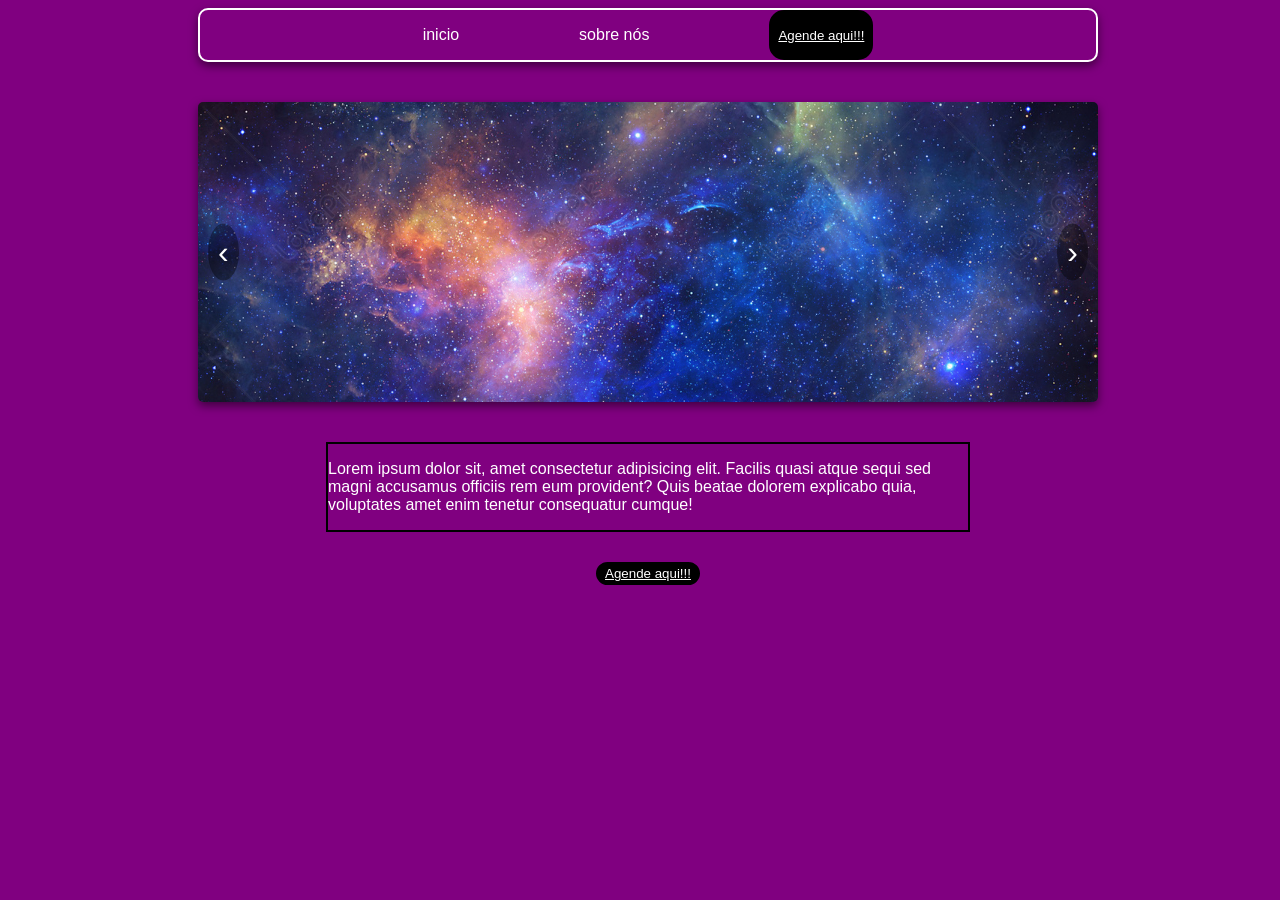
==== HTML/index.html @ 226d3f22 "primeiro commit" ====
<!DOCTYPE html>
<html lang="pt-br">
<head>
    <meta charset="UTF-8">
    <meta name="viewport" content="width=device-width, initial-scale=1.0">
    <link rel="stylesheet" href="../CSS/index.css">
    <title>Document</title>
</head>
<body>
    <header id="cabecalho">
    <p>inicio</p>
    <p>sobre nós</p>
    <button id="botaocabecalho"><a href="https://w.app/magichair">Agende aqui!!!</a></button>
    </header>

    <div class="carrossel">
    <div class="slides">
        <div class="slide"><img src="../IMG/lovepik-coloured-star-banners-background-image_400142473.jpg"></div>
        <div class="slide"><img src="../IMG/WhatsApp Image 2025-12-11 at 14.09.46.jpeg"></div>
        <div class="slide"><img src="../IMG/WhatsApp Image 2025-12-11 at 14.08.28.jpeg"></div>
        <div class="slide"><img src="https://ravel.com.br/blog/wp-content/uploads/2023/07/banner-meio-blog-2.svg"></div>
        <div class="slide"><img src="https://via.placeholder.com/800x300/444444/FFFFFF?text=Slide+3"></div>
        <div class="slide"><img src="https://via.placeholder.com/800x300/444444/FFFFFF?text=Slide+3"></div>
    </div>

    <button class="btn prev">‹</button>
    <button class="btn next">›</button>
</div>
<div id="info">
    <p>Lorem ipsum dolor sit, amet consectetur adipisicing elit. Facilis quasi atque sequi sed magni accusamus officiis rem eum provident? Quis beatae dolorem explicabo quia, voluptates amet enim tenetur consequatur cumque!</p>
    
</div>
<button id="botaobaixo"><a href="https://w.app/magichair">Agende aqui!!!</a></button>
</body>
<script src="../JS/index.js"></script>
</html>
---- CSS/index.css ----
body{
    display: flex;
    flex-direction: column;
    align-items: center;
    width: 100%;
    height: 100%;
    background-color: purple;

   
}
#cabecalho{
display: flex;
flex-direction: row;
border: 2px solid #fff;
border-radius: 10px;
column-gap: 120px;
 box-shadow: 0px 4px 10px rgba(0,0,0,0.5);
 width: 70%;
 justify-content: center;
}

p, a{
    color: #fff;
     font-family: 'Gill Sans', 'Gill Sans MT', Calibri, 'Trebuchet MS', sans-serif;
}

#botaocabecalho{
border: 3px solid #000;
border-radius: 15px;
background-color:#000
}

/* CARROSSEL */
.carrossel{
    position: relative;
    width: 90%;
    max-width: 900px;
    height: 300px;
    overflow: hidden;
    margin-top: 40px;
    margin-bottom: 40px;
    border-radius: 5px;
    box-shadow: 0px 4px 10px rgba(0,0,0,0.5);
}

.slides{
    display: flex;
    width: 300%;
    height: 100%;
    transition: transform 0.5s ease-in-out;
}

.slide{
    width: 100%;
    flex-shrink: 0;
}

.slide img{
    align-content: center;
    width: auto;
    height: 100%;
    object-fit:fill;
}

/* BOTÕES DO CARROSSEL */
.btn{
    position: absolute;
    top: 50%;
    transform: translateY(-50%);
    background-color: rgba(0,0,0,0.4);
    border: none;
    color: #fff;
    padding: 10px;
    font-size: 2rem;
    cursor: pointer;
    border-radius: 50%;
}

.prev{
    left: 10px;
}

.next{
    right: 10px;
}

.btn:hover{
    background-color: rgba(0,0,0,0.7);
}

#info{
    display: flex;
    width: 50%;
    flex-direction: column;
    justify-content: center;
    border: 2px solid #000;
    margin-bottom: 30px;
}

#botaobaixo{
     border: 3px solid #000;
border-radius: 15px;
background-color:#000;
size: 40px;
}
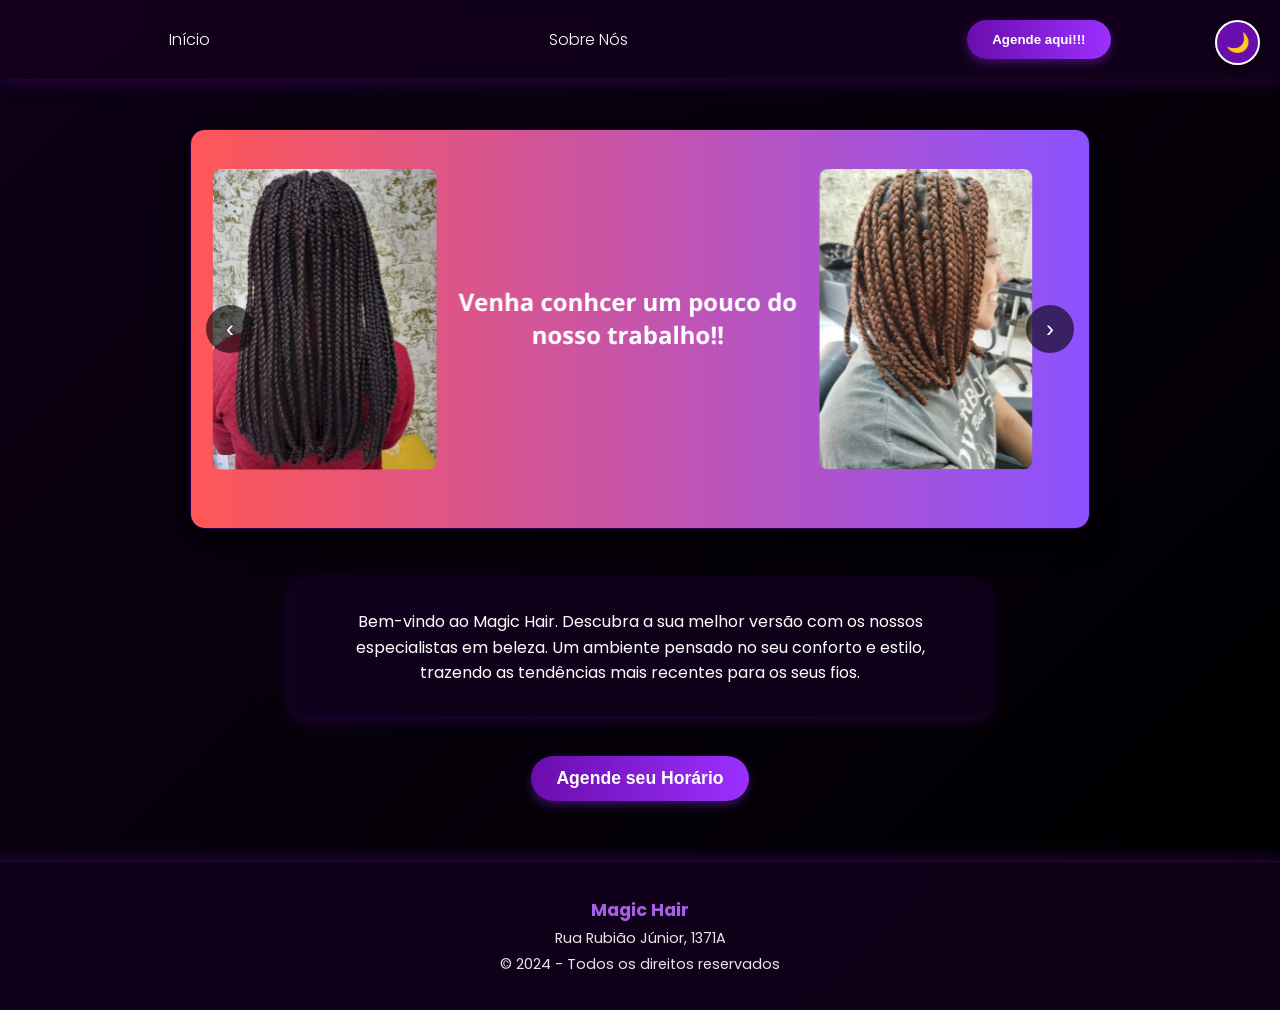
==== commit 55418652: "grande upd" ====
--- a/HTML/index.html
+++ b/HTML/index.html
@@ -3,34 +3,42 @@
 <head>
     <meta charset="UTF-8">
     <meta name="viewport" content="width=device-width, initial-scale=1.0">
+    <link href="https://fonts.googleapis.com/css2?family=Poppins:wght@300;400;600&display=swap" rel="stylesheet">
     <link rel="stylesheet" href="../CSS/index.css">
-    <title>Document</title>
+    <title>Magic Hair - Salão</title>
 </head>
 <body>
+    
     <header id="cabecalho">
-    <p>inicio</p>
-    <p>sobre nós</p>
-    <button id="botaocabecalho"><a href="https://w.app/magichair">Agende aqui!!!</a></button>
+        <p onclick="window.location.href='index.html'">Início</p>
+        <p onclick="window.location.href='Sobrenos.html'">Sobre Nós</p>
+        <button id="botaocabecalho"><a href="https://api.whatsapp.com/send?phone=5517991211840">Agende aqui!!!</a></button>
+        <button id="theme-toggle" aria-label="Alternar tema">🌙</button>
     </header>
 
     <div class="carrossel">
-    <div class="slides">
-        <div class="slide"><img src="../IMG/lovepik-coloured-star-banners-background-image_400142473.jpg"></div>
-        <div class="slide"><img src="../IMG/WhatsApp Image 2025-12-11 at 14.09.46.jpeg"></div>
-        <div class="slide"><img src="../IMG/WhatsApp Image 2025-12-11 at 14.08.28.jpeg"></div>
-        <div class="slide"><img src="https://ravel.com.br/blog/wp-content/uploads/2023/07/banner-meio-blog-2.svg"></div>
-        <div class="slide"><img src="https://via.placeholder.com/800x300/444444/FFFFFF?text=Slide+3"></div>
-        <div class="slide"><img src="https://via.placeholder.com/800x300/444444/FFFFFF?text=Slide+3"></div>
+        <div class="slides">
+            <div class="slide"><img src="../IMG/Venha conhcer um pouco do nosso trabalho!!.png"></div>
+            <div class="slide"><img src="../IMG/212.png"></div>
+            <div class="slide"><img src="../IMG/34234.png"></div>
+        </div>
+
+        <button class="btn prev">‹</button>
+        <button class="btn next">›</button>
     </div>
 
-    <button class="btn prev">‹</button>
-    <button class="btn next">›</button>
-</div>
-<div id="info">
-    <p>Lorem ipsum dolor sit, amet consectetur adipisicing elit. Facilis quasi atque sequi sed magni accusamus officiis rem eum provident? Quis beatae dolorem explicabo quia, voluptates amet enim tenetur consequatur cumque!</p>
-    
-</div>
-<button id="botaobaixo"><a href="https://w.app/magichair">Agende aqui!!!</a></button>
+    <div id="info">
+        <p>Bem-vindo ao Magic Hair. Descubra a sua melhor versão com os nossos especialistas em beleza. Um ambiente pensado no seu conforto e estilo, trazendo as tendências mais recentes para os seus fios.</p>
+    </div>
+
+    <button id="botaobaixo"><a href="https://api.whatsapp.com/send?phone=5517991211840">Agende seu Horário</a></button>
+
+    <footer id="rodape">
+        <p><strong>Magic Hair</strong></p>
+        <p>Rua Rubião Júnior, 1371A</p>
+        <p>© 2024 - Todos os direitos reservados</p>
+    </footer>
+
+    <script src="../JS/index.js"></script>
 </body>
-<script src="../JS/index.js"></script>
-</html>
+</html>
--- a/CSS/index.css
+++ b/CSS/index.css
@@ -1,105 +1,316 @@
-body{
+/* ==========================================
+   RESET E VARIÁVEIS DE CORES (TEMA)
+   ========================================== */
+* {
+    margin: 0;
+    padding: 0;
+    box-sizing: border-box;
+}
+
+/* TEMA ESCURO (PADRÃO) */
+:root {
+    --bg-gradient: linear-gradient(135deg, #0d0015 0%, #000000 100%);
+    --text-color: #ffffff;
+    --header-bg: rgba(20, 0, 30, 0.8);
+    --card-bg: rgba(30, 0, 50, 0.4);
+    --accent-purple: #6a0dad;
+    --accent-light: #b86bfc;
+    --shadow-color: rgba(106, 13, 173, 0.3);
+    --carousel-border: #2a004a;
+}
+
+/* TEMA CLARO */
+body.light-mode {
+    --bg-gradient: linear-gradient(135deg, #f5f0ff 0%, #ffffff 100%);
+    --text-color: #1a002e;
+    --header-bg: rgba(255, 255, 255, 0.9);
+    --card-bg: rgba(230, 210, 255, 0.5);
+    --accent-purple: #8a2be2;
+    --accent-light: #4b0082;
+    --shadow-color: rgba(0, 0, 0, 0.15);
+    --carousel-border: #d8b4fe;
+}
+
+/* ==========================================
+   ESTRUTURA PRINCIPAL
+   ========================================== */
+body {
     display: flex;
     flex-direction: column;
     align-items: center;
     width: 100%;
-    height: 100%;
-    background-color: purple;
-
-   
-}
-#cabecalho{
-display: flex;
-flex-direction: row;
-border: 2px solid #fff;
-border-radius: 10px;
-column-gap: 120px;
- box-shadow: 0px 4px 10px rgba(0,0,0,0.5);
- width: 70%;
- justify-content: center;
-}
-
-p, a{
-    color: #fff;
-     font-family: 'Gill Sans', 'Gill Sans MT', Calibri, 'Trebuchet MS', sans-serif;
-}
-
-#botaocabecalho{
-border: 3px solid #000;
-border-radius: 15px;
-background-color:#000
-}
-
-/* CARROSSEL */
-.carrossel{
+    min-height: 100vh;
+    background: var(--bg-gradient);
+    font-family: 'Poppins', sans-serif;
+    color: var(--text-color);
+    transition: background 0.5s ease, color 0.5s ease;
+    
+    /* Animação de entrada (Fade-in) */
+    animation: fadeIn 1.2s ease-out;
+}
+
+@keyframes fadeIn {
+    from {
+        opacity: 0;
+        transform: translateY(15px);
+    }
+    to {
+        opacity: 1;
+        transform: translateY(0);
+    }
+}
+
+/* ==========================================
+   BOTÃO DE DARK/LIGHT MODE
+   ========================================== */
+#theme-toggle {
+    position: fixed;
+    top: 20px;
+    right: 20px;
+    z-index: 1000;
+    width: 45px;
+    height: 45px;
+    border-radius: 50%;
+    background: var(--accent-purple);
+    color: white;
+    font-size: 1.2rem;
+    display: flex;
+    align-items: center;
+    justify-content: center;
+    border: 2px solid var(--text-color);
+    box-shadow: 0 4px 10px rgba(0,0,0,0.3);
+    cursor: pointer;
+    transition: transform 0.3s;
+}
+
+#theme-toggle:hover {
+    transform: scale(1.1);
+}
+
+/* ==========================================
+   CABEÇALHO
+   ========================================== */
+#cabecalho {
+    display: flex;
+    flex-direction: row;
+    align-items: center;
+    justify-content: space-around;
+    width: 100%;
+    padding: 20px 0;
+    background: var(--header-bg);
+    backdrop-filter: blur(10px);
+    box-shadow: 0px 4px 15px var(--shadow-color);
+    transition: background 0.5s ease, box-shadow 0.5s ease;
+}
+
+#cabecalho p {
+    cursor: pointer;
+    font-weight: 300;
+    transition: color 0.3s;
+}
+
+#cabecalho p:hover {
+    color: var(--accent-light);
+}
+
+a {
+    color: #fff; /* O texto dentro do botão agendar será sempre branco */
+    text-decoration: none;
+    font-weight: 600;
+}
+
+/* ==========================================
+   BOTÕES (AGENDAR)
+   ========================================== */
+button:not(#theme-toggle):not(.btn) {
+    cursor: pointer;
+    border: none;
+    border-radius: 25px;
+    background: linear-gradient(90deg, #6a0dad, #9b30ff);
+    padding: 12px 25px;
+    box-shadow: 0px 4px 10px rgba(138, 43, 226, 0.4);
+    transition: transform 0.2s, box-shadow 0.2s;
+}
+
+button:not(#theme-toggle):not(.btn):hover {
+    transform: scale(1.05);
+    box-shadow: 0px 6px 15px rgba(138, 43, 226, 0.7);
+}
+
+/* ==========================================
+   CARROSSEL
+   ========================================== */
+.carrossel {
     position: relative;
     width: 90%;
     max-width: 900px;
-    height: 300px;
+    height: 400px;
     overflow: hidden;
-    margin-top: 40px;
-    margin-bottom: 40px;
-    border-radius: 5px;
-    box-shadow: 0px 4px 10px rgba(0,0,0,0.5);
-}
-
-.slides{
-    display: flex;
-    width: 300%;
+    margin: 50px 0;
+    border-radius: 15px;
+    box-shadow: 0px 10px 30px rgba(0, 0, 0, 0.8);
+    border: 1px solid var(--carousel-border);
+    transition: border 0.5s ease;
+}
+
+.slides {
+    display: flex;
     height: 100%;
-    transition: transform 0.5s ease-in-out;
-}
-
-.slide{
+    transition: transform 0.6s cubic-bezier(0.25, 1, 0.5, 1);
+}
+
+.slide {
     width: 100%;
     flex-shrink: 0;
 }
 
-.slide img{
-    align-content: center;
-    width: auto;
+.slide img {
+    width: 100%;
     height: 100%;
-    object-fit:fill;
-}
-
-/* BOTÕES DO CARROSSEL */
-.btn{
+    object-fit: cover;
+}
+
+/* SETAS DO CARROSSEL */
+.btn {
     position: absolute;
     top: 50%;
     transform: translateY(-50%);
-    background-color: rgba(0,0,0,0.4);
+    background-color: rgba(0,0,0,0.6);
+    padding: 10px 20px;
+    font-size: 1.5rem;
+    border-radius: 50%;
     border: none;
+    box-shadow: none;
     color: #fff;
-    padding: 10px;
-    font-size: 2rem;
+    z-index: 10;
     cursor: pointer;
-    border-radius: 50%;
-}
-
-.prev{
-    left: 10px;
-}
-
-.next{
-    right: 10px;
-}
-
-.btn:hover{
-    background-color: rgba(0,0,0,0.7);
-}
-
-#info{
-    display: flex;
-    width: 50%;
+    transition: background-color 0.3s, transform 0.3s;
+}
+
+.prev { left: 15px; }
+.next { right: 15px; }
+
+.btn:hover {
+    background-color: var(--accent-purple);
+    transform: translateY(-50%) scale(1.1);
+}
+
+/* ==========================================
+   ÁREA DE INFORMAÇÕES
+   ========================================== */
+#info {
+    display: flex;
+    width: 80%;
+    max-width: 700px;
     flex-direction: column;
     justify-content: center;
-    border: 2px solid #000;
-    margin-bottom: 30px;
-}
-
-#botaobaixo{
-     border: 3px solid #000;
-border-radius: 15px;
-background-color:#000;
-size: 40px;
+    align-items: center;
+    text-align: center;
+    background: var(--card-bg);
+    padding: 30px;
+    border-radius: 15px;
+    margin-bottom: 40px;
+    box-shadow: 0px 4px 15px var(--shadow-color);
+    line-height: 1.6;
+    transition: background 0.5s ease, box-shadow 0.5s ease;
+}
+
+/* BOTÃO INFERIOR */
+#botaobaixo {
+    margin-bottom: 60px;
+    padding: 15px 40px;
+    font-size: 1.1rem;
+}
+/* ==========================================
+   RODAPÉ (FOOTER)
+   ========================================== */
+#rodape {
+    width: 100%;
+    background: var(--header-bg); /* Mesmo fundo do cabeçalho */
+    backdrop-filter: blur(10px);
+    color: var(--text-color);
+    text-align: center;
+    padding: 30px 0;
+    margin-top: auto; /* Empurra o rodapé para o fim da página */
+    border-top: 1px solid var(--carousel-border);
+    box-shadow: 0px -4px 15px var(--shadow-color);
+    transition: background 0.5s ease, color 0.5s ease;
+}
+
+#rodape p {
+    margin: 5px 0;
+    font-size: 0.9rem;
+    opacity: 0.9;
+}
+
+#rodape strong {
+    color: var(--accent-light); /* Nome do salão em destaque */
+    font-size: 1.1rem;
+}
+
+/* Ajuste no body para o rodapé sempre ficar no fundo */
+body {
+    min-height: 100vh;
+    display: flex;
+    flex-direction: column;
+}
+/* ==========================================
+   PÁGINA SOBRE NÓS - LAYOUT REFINADO
+   ========================================== */
+.secao-sobre {
+    display: flex;
+    flex-direction: row; /* Garante que fiquem lado a lado */
+    align-items: center;
+    justify-content: center;
+    gap: 50px;
+    width: 90%;
+    max-width: 1100px;
+    margin: 60px auto;
+}
+
+/* Container da Imagem (Fica ao lado, menor) */
+.sobre-imagem {
+    flex: 1; /* Ocupa 1 parte do espaço */
+    max-width: 400px;
+}
+
+.sobre-imagem img {
+    width: 100%;
+    height: auto;
+    border-radius: 20px;
+    box-shadow: 0px 15px 35px rgba(0, 0, 0, 0.6);
+    border: 2px solid var(--carousel-border);
+}
+
+/* Container de Texto (Elemento Principal) */
+.sobre-texto {
+    flex: 1.5; /* Ocupa 1.5 partes (fica maior que a imagem) */
+    text-align: left;
+    background: var(--card-bg);
+    padding: 40px;
+    border-radius: 20px;
+    box-shadow: 0px 10px 25px var(--shadow-color);
+}
+
+.sobre-texto h2 {
+    font-size: 2.5rem;
+    color: var(--accent-light);
+    margin-bottom: 20px;
+}
+
+.sobre-texto p {
+    font-size: 1.1rem;
+    line-height: 1.8;
+    margin-bottom: 20px;
+}
+
+/* Responsividade: No celular, eles ficam um em cima do outro */
+@media (max-width: 800px) {
+    .secao-sobre {
+        flex-direction: column;
+        text-align: center;
+    }
+    .sobre-texto {
+        text-align: center;
+    }
 }
